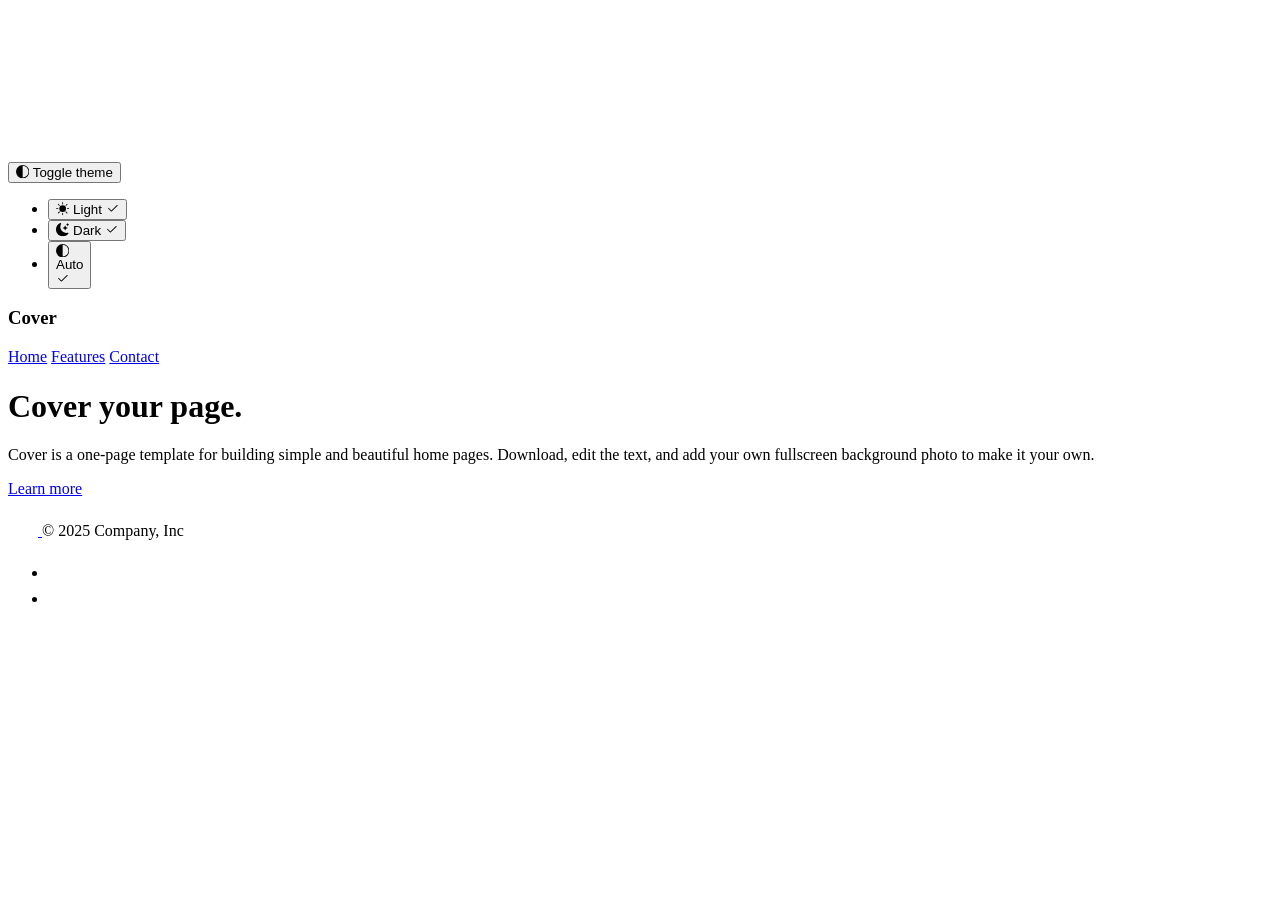
==== about.html @ 596bb82f "Start" ====
<!doctype html>
<html lang="en" class="h-100" data-bs-theme="auto">
  <head>
    <meta charset="utf-8" />
    <meta name="viewport" content="width=device-width, initial-scale=1" />
    <meta name="description" content="" />
    <meta
      name="author"
      content="Mark Otto, Jacob Thornton, and Bootstrap contributors"
    />
    <meta name="generator" content="Astro v5.13.2" />
    <title>Cover Template · Bootstrap v5.3</title>
    <link
      rel="canonical"
      href="https://getbootstrap.com/docs/5.3/examples/cover/"
    />
    <script src="../assets/js/color-modes.js"></script>
    <link href="../assets/dist/css/bootstrap.min.css" rel="stylesheet" />
    <meta name="theme-color" content="#712cf9" />
    <link href="css/styles.css" rel="stylesheet" />
  </head>
  <body class="d-flex h-100 text-center text-bg-dark">
    <svg xmlns="http://www.w3.org/2000/svg" class="d-none">
      <symbol id="check2" viewBox="0 0 16 16">
        <path
          d="M13.854 3.646a.5.5 0 0 1 0 .708l-7 7a.5.5 0 0 1-.708 0l-3.5-3.5a.5.5 0 1 1 .708-.708L6.5 10.293l6.646-6.647a.5.5 0 0 1 .708 0z"
        ></path>
      </symbol>
      <symbol id="circle-half" viewBox="0 0 16 16">
        <path
          d="M8 15A7 7 0 1 0 8 1v14zm0 1A8 8 0 1 1 8 0a8 8 0 0 1 0 16z"
        ></path>
      </symbol>
      <symbol id="moon-stars-fill" viewBox="0 0 16 16">
        <path
          d="M6 .278a.768.768 0 0 1 .08.858 7.208 7.208 0 0 0-.878 3.46c0 4.021 3.278 7.277 7.318 7.277.527 0 1.04-.055 1.533-.16a.787.787 0 0 1 .81.316.733.733 0 0 1-.031.893A8.349 8.349 0 0 1 8.344 16C3.734 16 0 12.286 0 7.71 0 4.266 2.114 1.312 5.124.06A.752.752 0 0 1 6 .278z"
        ></path>
        <path
          d="M10.794 3.148a.217.217 0 0 1 .412 0l.387 1.162c.173.518.579.924 1.097 1.097l1.162.387a.217.217 0 0 1 0 .412l-1.162.387a1.734 1.734 0 0 0-1.097 1.097l-.387 1.162a.217.217 0 0 1-.412 0l-.387-1.162A1.734 1.734 0 0 0 9.31 6.593l-1.162-.387a.217.217 0 0 1 0-.412l1.162-.387a1.734 1.734 0 0 0 1.097-1.097l.387-1.162zM13.863.099a.145.145 0 0 1 .274 0l.258.774c.115.346.386.617.732.732l.774.258a.145.145 0 0 1 0 .274l-.774.258a1.156 1.156 0 0 0-.732.732l-.258.774a.145.145 0 0 1-.274 0l-.258-.774a1.156 1.156 0 0 0-.732-.732l-.774-.258a.145.145 0 0 1 0-.274l.774-.258c.346-.115.617-.386.732-.732L13.863.1z"
        ></path>
      </symbol>
      <symbol id="sun-fill" viewBox="0 0 16 16">
        <path
          d="M8 12a4 4 0 1 0 0-8 4 4 0 0 0 0 8zM8 0a.5.5 0 0 1 .5.5v2a.5.5 0 0 1-1 0v-2A.5.5 0 0 1 8 0zm0 13a.5.5 0 0 1 .5.5v2a.5.5 0 0 1-1 0v-2A.5.5 0 0 1 8 13zm8-5a.5.5 0 0 1-.5.5h-2a.5.5 0 0 1 0-1h2a.5.5 0 0 1 .5.5zM3 8a.5.5 0 0 1-.5.5h-2a.5.5 0 0 1 0-1h2A.5.5 0 0 1 3 8zm10.657-5.657a.5.5 0 0 1 0 .707l-1.414 1.415a.5.5 0 1 1-.707-.708l1.414-1.414a.5.5 0 0 1 .707 0zm-9.193 9.193a.5.5 0 0 1 0 .707L3.05 13.657a.5.5 0 0 1-.707-.707l1.414-1.414a.5.5 0 0 1 .707 0zm9.193 2.121a.5.5 0 0 1-.707 0l-1.414-1.414a.5.5 0 0 1 .707-.707l1.414 1.414a.5.5 0 0 1 0 .707zM4.464 4.465a.5.5 0 0 1-.707 0L2.343 3.05a.5.5 0 1 1 .707-.707l1.414 1.414a.5.5 0 0 1 0 .708z"
        ></path>
      </symbol>
    </svg>
    <div
      class="dropdown position-fixed bottom-0 end-0 mb-3 me-3 bd-mode-toggle"
    >
      <button
        class="btn btn-bd-primary py-2 dropdown-toggle d-flex align-items-center"
        id="bd-theme"
        type="button"
        aria-expanded="false"
        data-bs-toggle="dropdown"
        aria-label="Toggle theme (auto)"
      >
        <svg class="bi my-1 theme-icon-active" aria-hidden="true">
          <use href="#circle-half"></use>
        </svg>
        <span class="visually-hidden" id="bd-theme-text">Toggle theme</span>
      </button>
      <ul
        class="dropdown-menu dropdown-menu-end shadow"
        aria-labelledby="bd-theme-text"
      >
        <li>
          <button
            type="button"
            class="dropdown-item d-flex align-items-center"
            data-bs-theme-value="light"
            aria-pressed="false"
          >
            <svg class="bi me-2 opacity-50" aria-hidden="true">
              <use href="#sun-fill"></use>
            </svg>
            Light
            <svg class="bi ms-auto d-none" aria-hidden="true">
              <use href="#check2"></use>
            </svg>
          </button>
        </li>
        <li>
          <button
            type="button"
            class="dropdown-item d-flex align-items-center"
            data-bs-theme-value="dark"
            aria-pressed="false"
          >
            <svg class="bi me-2 opacity-50" aria-hidden="true">
              <use href="#moon-stars-fill"></use>
            </svg>
            Dark
            <svg class="bi ms-auto d-none" aria-hidden="true">
              <use href="#check2"></use>
            </svg>
          </button>
        </li>
        <li>
          <button
            type="button"
            class="dropdown-item d-flex align-items-center active"
            data-bs-theme-value="auto"
            aria-pressed="true"
          >
            <svg class="bi me-2 opacity-50" aria-hidden="true">
              <use href="#circle-half"></use>
            </svg>
            Auto
            <svg class="bi ms-auto d-none" aria-hidden="true">
              <use href="#check2"></use>
            </svg>
          </button>
        </li>
      </ul>
    </div>
    <div class="cover-container d-flex w-100 h-100 p-3 mx-auto flex-column">
      <header class="mb-auto">
        <div>
          <h3 class="float-md-start mb-0">Cover</h3>
          <nav class="nav nav-masthead justify-content-center float-md-end">
            <a
              class="nav-link fw-bold py-1 px-0 active"
              aria-current="page"
              href="#"
              >Home</a
            >
            <a class="nav-link fw-bold py-1 px-0" href="#">Features</a>
            <a class="nav-link fw-bold py-1 px-0" href="#">Contact</a>
          </nav>
        </div>
      </header>
      <main class="px-3">
        <h1>Cover your page.</h1>
        <p class="lead">
          Cover is a one-page template for building simple and beautiful home
          pages. Download, edit the text, and add your own fullscreen background
          photo to make it your own.
        </p>
        <p class="lead">
          <a href="#" class="btn btn-lg btn-light fw-bold border-white bg-white"
            >Learn more</a
          >
        </p>
      </main>
   <footer
        class="d-flex flex-wrap justify-content-between align-items-center py-3 my-4 border-top"
      >
        <div class="col-md-4 d-flex align-items-center">
          <a
            href="/"
            class="mb-3 me-2 mb-md-0 text-body-secondary text-decoration-none lh-1"
            aria-label="Bootstrap"
          >
            <svg class="bi" width="30" height="24" aria-hidden="true">
              <use xlink:href="#bootstrap"></use>
            </svg>
          </a>
          <span class="mb-3 mb-md-0 text-body-secondary"
            >&copy; 2025 Company, Inc</span
          >
        </div>
        <ul class="nav col-md-4 justify-content-end list-unstyled d-flex">
          <li class="ms-3">
            <a class="text-body-secondary" href="#" aria-label="Instagram"
              ><svg class="bi" width="24" height="24" aria-hidden="true">
                <use xlink:href="#instagram"></use></svg></a>
          </li>
          <li class="ms-3">
            <a class="text-body-secondary" href="#" aria-label="Facebook"
              ><svg class="bi" width="24" height="24">
                <use xlink:href="#facebook"></use></svg></a>
          </li>
        </ul>
      </footer>
    </div>
  </body>
</html>
---- css/styles.css ----
.bd-placeholder-img {
        font-size: 1.125rem;
        text-anchor: middle;
        -webkit-user-select: none;
        -moz-user-select: none;
        user-select: none;
      }
      @media (min-width: 768px) {
        .bd-placeholder-img-lg {
          font-size: 3.5rem;
        }
      }
      .b-example-divider {
        width: 100%;
        height: 3rem;
        background-color: #0000001a;
        border: solid rgba(0, 0, 0, 0.15);
        border-width: 1px 0;
        box-shadow:
          inset 0 0.5em 1.5em #0000001a,
          inset 0 0.125em 0.5em #00000026;
      }
      .b-example-vr {
        flex-shrink: 0;
        width: 1.5rem;
        height: 100vh;
      }
      .bi {
        vertical-align: -0.125em;
        fill: currentColor;
      }
      .nav-scroller {
        position: relative;
        z-index: 2;
        height: 2.75rem;
        overflow-y: hidden;
      }
      .nav-scroller .nav {
        display: flex;
        flex-wrap: nowrap;
        padding-bottom: 1rem;
        margin-top: -1px;
        overflow-x: auto;
        text-align: center;
        white-space: nowrap;
        -webkit-overflow-scrolling: touch;
      }
      .btn-bd-primary {
        --bd-violet-bg: #712cf9;
        --bd-violet-rgb: 112.520718, 44.062154, 249.437846;
        --bs-btn-font-weight: 600;
        --bs-btn-color: var(--bs-white);
        --bs-btn-bg: var(--bd-violet-bg);
        --bs-btn-border-color: var(--bd-violet-bg);
        --bs-btn-hover-color: var(--bs-white);
        --bs-btn-hover-bg: #6528e0;
        --bs-btn-hover-border-color: #6528e0;
        --bs-btn-focus-shadow-rgb: var(--bd-violet-rgb);
        --bs-btn-active-color: var(--bs-btn-hover-color);
        --bs-btn-active-bg: #5a23c8;
        --bs-btn-active-border-color: #5a23c8;
      }
      .bd-mode-toggle {
        z-index: 1500;
      }
      .bd-mode-toggle .bi {
        width: 1em;
        height: 1em;
      }
      .bd-mode-toggle .dropdown-menu .active .bi {
        display: block !important;
      }
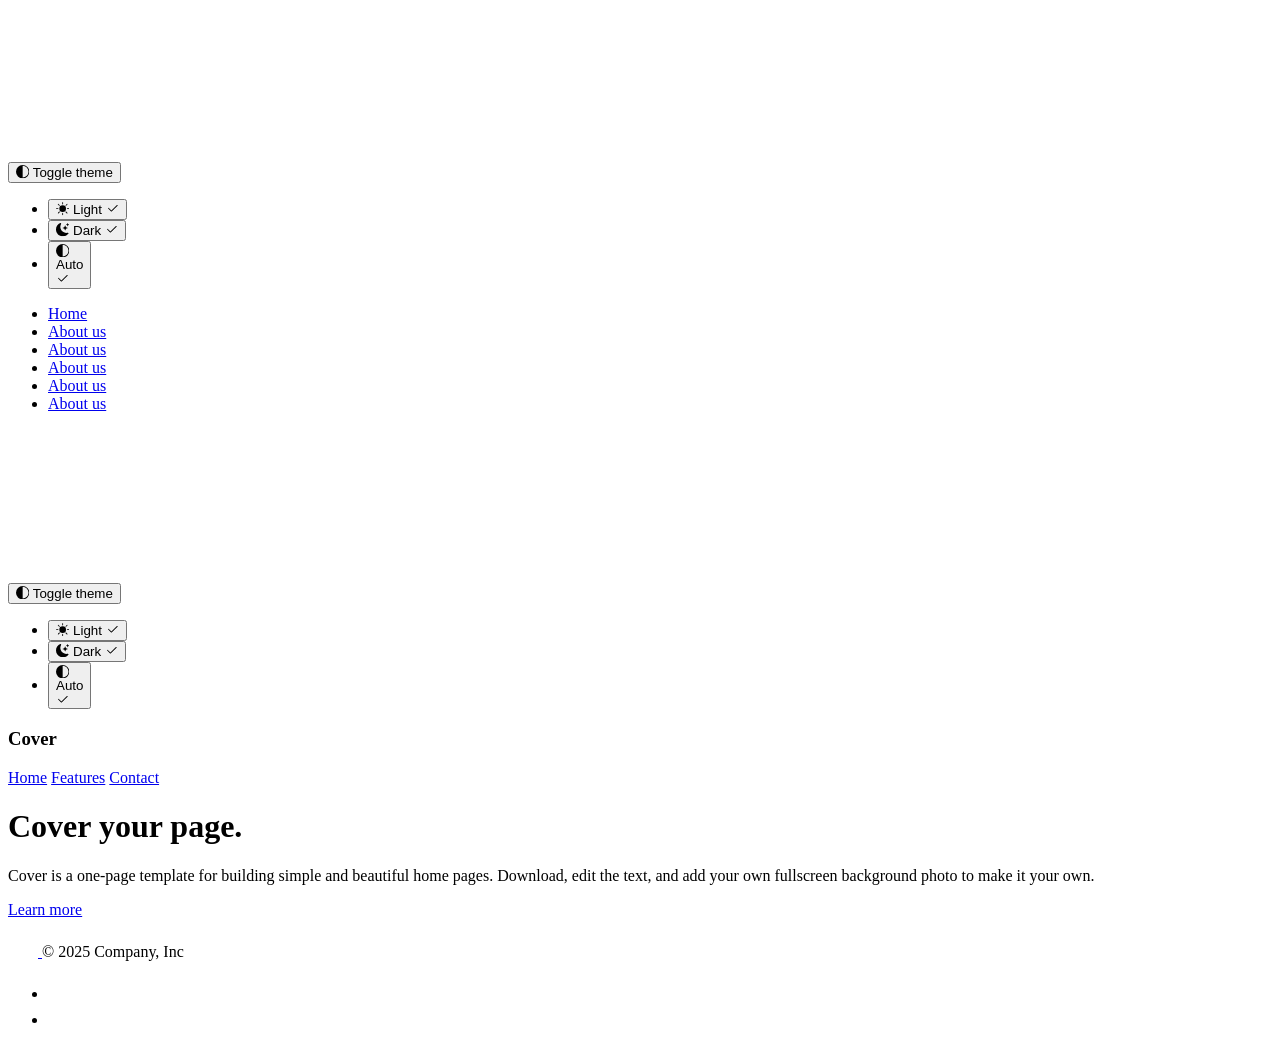
==== commit a102f968: "return" ====
--- a/about.html
+++ b/about.html
@@ -16,9 +16,198 @@
     />
     <script src="../assets/js/color-modes.js"></script>
     <link href="../assets/dist/css/bootstrap.min.css" rel="stylesheet" />
-    <meta name="theme-color" content="#712cf9" />
+    <meta naame="theme-color" content="#712cf9" />
     <link href="css/styles.css" rel="stylesheet" />
+    <style>
+      .bd-placeholder-img {
+        font-size: 1.125rem;
+        text-anchor: middle;
+        -webkit-user-select: none;
+        -moz-user-select: none;
+        user-select: none;
+      }
+      @media (min-width: 768px) {
+        .bd-placeholder-img-lg {
+          font-size: 3.5rem;
+        }
+      }
+      .b-example-divider {
+        width: 100%;
+        height: 3rem;
+        background-color: #0000001a;
+        border: solid rgba(0, 0, 0, 0.15);
+        border-width: 1px 0;
+        box-shadow:
+          inset 0 0.5em 1.5em #0000001a,
+          inset 0 0.125em 0.5em #00000026;
+      }
+      .b-example-vr {
+        flex-shrink: 0;
+        width: 1.5rem;
+        height: 100vh;
+      }
+      .bi {
+        vertical-align: -0.125em;
+        fill: currentColor;
+      }
+      .nav-scroller {
+        position: relative;
+        z-index: 2;
+        height: 2.75rem;
+        overflow-y: hidden;
+      }
+      .nav-scroller .nav {
+        display: flex;
+        flex-wrap: nowrap;
+        padding-bottom: 1rem;
+        margin-top: -1px;
+        overflow-x: auto;
+        text-align: center;
+        white-space: nowrap;
+        -webkit-overflow-scrolling: touch;
+      }
+      .btn-bd-primary {
+        --bd-violet-bg: #712cf9;
+        --bd-violet-rgb: 112.520718, 44.062154, 249.437846;
+        --bs-btn-font-weight: 600;
+        --bs-btn-color: var(--bs-white);
+        --bs-btn-bg: var(--bd-violet-bg);
+        --bs-btn-border-color: var(--bd-violet-bg);
+        --bs-btn-hover-color: var(--bs-white);
+        --bs-btn-hover-bg: #6528e0;
+        --bs-btn-hover-border-color: #6528e0;
+        --bs-btn-focus-shadow-rgb: var(--bd-violet-rgb);
+        --bs-btn-active-color: var(--bs-btn-hover-color);
+        --bs-btn-active-bg: #5a23c8;
+        --bs-btn-active-border-color: #5a23c8;
+      }
+      .bd-mode-toggle {
+        z-index: 1500;
+      }
+      .bd-mode-toggle .bi {
+        width: 1em;
+        height: 1em;
+      }
+      .bd-mode-toggle .dropdown-menu .active .bi {
+        display: block !important;
+      }
+    </style>
   </head>
+  <body>
+
+    <!-- NAVBAR -->
+    <nav id="mainNav" class="navbar navbar-expand-md bg-body-tertiary fixed-top border-top">
+        <div class="container-fluid">
+            <header data-bs-theme="dark">
+                <nav class="navbar navbar-expand-md navbar-dark fixed-top bg-dark">
+                    <div class="d-flex align-items-center gap-2">
+                    </div>
+                </nav>
+            </header>
+        </div>
+
+
+        <div class="container">
+            <header class="d-flex flex-wrap justify-content-center py-3 mb-4 border-bottom">
+
+                <body>
+                    <svg xmlns="http://www.w3.org/2000/svg" class="d-none">
+                        <symbol id="check2" viewBox="0 0 16 16">
+                            <path
+                                d="M13.854 3.646a.5.5 0 0 1 0 .708l-7 7a.5.5 0 0 1-.708 0l-3.5-3.5a.5.5 0 1 1 .708-.708L6.5 10.293l6.646-6.647a.5.5 0 0 1 .708 0z">
+                            </path>
+                        </symbol>
+                        <symbol id="circle-half" viewBox="0 0 16 16">
+                            <path d="M8 15A7 7 0 1 0 8 1v14zm0 1A8 8 0 1 1 8 0a8 8 0 0 1 0 16z"></path>
+                        </symbol>
+                        <symbol id="moon-stars-fill" viewBox="0 0 16 16">
+                            <path
+                                d="M6 .278a.768.768 0 0 1 .08.858 7.208 7.208 0 0 0-.878 3.46c0 4.021 3.278 7.277 7.318 7.277.527 0 1.04-.055 1.533-.16a.787.787 0 0 1 .81.316.733.733 0 0 1-.031.893A8.349 8.349 0 0 1 8.344 16C3.734 16 0 12.286 0 7.71 0 4.266 2.114 1.312 5.124.06A.752.752 0 0 1 6 .278z">
+                            </path>
+                            <path
+                                d="M10.794 3.148a.217.217 0 0 1 .412 0l.387 1.162c.173.518.579.924 1.097 1.097l1.162.387a.217.217 0 0 1 0 .412l-1.162.387a1.734 1.734 0 0 0-1.097 1.097l-.387 1.162a.217.217 0 0 1-.412 0l-.387-1.162A1.734 1.734 0 0 0 9.31 6.593l-1.162-.387a.217.217 0 0 1 0-.412l1.162-.387a1.734 1.734 0 0 0 1.097-1.097l.387-1.162zM13.863.099a.145.145 0 0 1 .274 0l.258.774c.115.346.386.617.732.732l.774.258a.145.145 0 0 1 0 .274l-.774.258a1.156 1.156 0 0 0-.732.732l-.258.774a.145.145 0 0 1-.274 0l-.258-.774a1.156 1.156 0 0 0-.732-.732l-.774-.258a.145.145 0 0 1 0-.274l.774-.258c.346-.115.617-.386.732-.732L13.863.1z">
+                            </path>
+                        </symbol>
+                        <symbol id="sun-fill" viewBox="0 0 16 16">
+                            <path
+                                d="M8 12a4 4 0 1 0 0-8 4 4 0 0 0 0 8zM8 0a.5.5 0 0 1 .5.5v2a.5.5 0 0 1-1 0v-2A.5.5 0 0 1 8 0zm0 13a.5.5 0 0 1 .5.5v2a.5.5 0 0 1-1 0v-2A.5.5 0 0 1 8 13zm8-5a.5.5 0 0 1-.5.5h-2a.5.5 0 0 1 0-1h2a.5.5 0 0 1 .5.5zM3 8a.5.5 0 0 1-.5.5h-2a.5.5 0 0 1 0-1h2A.5.5 0 0 1 3 8zm10.657-5.657a.5.5 0 0 1 0 .707l-1.414 1.415a.5.5 0 1 1-.707-.708l1.414-1.414a.5.5 0 0 1 .707 0zm-9.193 9.193a.5.5 0 0 1 0 .707L3.05 13.657a.5.5 0 0 1-.707-.707l1.414-1.414a.5.5 0 0 1 .707 0zm9.193 2.121a.5.5 0 0 1-.707 0l-1.414-1.414a.5.5 0 0 1 .707-.707l1.414 1.414a.5.5 0 0 1 0 .707zM4.464 4.465a.5.5 0 0 1-.707 0L2.343 3.05a.5.5 0 1 1 .707-.707l1.414 1.414a.5.5 0 0 1 0 .708z">
+                            </path>
+                        </symbol>
+                    </svg>
+                    <div class="dropdown position-fixed bottom-0 end-0 mb-3 me-3 bd-mode-toggle">
+                        <button class="btn btn-bd-primary py-2 dropdown-toggle d-flex align-items-center" id="bd-theme"
+                            type="button" aria-expanded="false" data-bs-toggle="dropdown"
+                            aria-label="Toggle theme (auto)">
+                            <svg class="bi my-1 theme-icon-active" aria-hidden="true">
+                                <use href="#circle-half"></use>
+                            </svg>
+                            <span class="visually-hidden" id="bd-theme-text">Toggle theme</span>
+                        </button>
+                        <ul class="dropdown-menu dropdown-menu-end shadow" aria-labelledby="bd-theme-text">
+                            <li>
+                                <button type="button" class="dropdown-item d-flex align-items-center"
+                                    data-bs-theme-value="light" aria-pressed="false">
+                                    <svg class="bi me-2 opacity-50" aria-hidden="true">
+                                        <use href="#sun-fill"></use>
+                                    </svg>
+                                    Light
+                                    <svg class="bi ms-auto d-none" aria-hidden="true">
+                                        <use href="#check2"></use>
+                                    </svg>
+                                </button>
+                            </li>
+                            <li>
+                                <button type="button" class="dropdown-item d-flex align-items-center"
+                                    data-bs-theme-value="dark" aria-pressed="false">
+                                    <svg class="bi me-2 opacity-50" aria-hidden="true">
+                                        <use href="#moon-stars-fill"></use>
+                                    </svg>
+                                    Dark
+                                    <svg class="bi ms-auto d-none" aria-hidden="true">
+                                        <use href="#check2"></use>
+                                    </svg>
+                                </button>
+                            </li>
+                            <li>
+                                <button type="button" class="dropdown-item d-flex align-items-center active"
+                                    data-bs-theme-value="auto" aria-pressed="true">
+                                    <svg class="bi me-2 opacity-50" aria-hidden="true">
+                                        <use href="#circle-half"></use>
+                                    </svg>
+                                    Auto
+                                    <svg class="bi ms-auto d-none" aria-hidden="true">
+                                        <use href="#check2"></use>
+                                    </svg>
+                                </button>
+                            </li>
+                        </ul>
+                    </div>
+                    <a href="/"
+                        class="d-flex align-items-center mb-3 mb-md-0 me-md-auto link-body-emphasis text-decoration-none">
+
+
+                    </a>
+                    <ul class="nav nav-pills">
+                        <li class="nav-item">
+                            <a href="index.html" class="nav-link active" aria-current="page">Home</a>
+                        </li>
+                        <li class="nav-item"><a href="about.html" class="nav-link active" aria-current="page">About
+                                us</a></li>
+                                 <li class="nav-item"><a href="events.html" class="nav-link active" aria-current="page">About
+                                us</a></li>
+                                 <li class="nav-item"><a href="menu.html" class="nav-link active" aria-current="page">About
+                                us</a></li>
+                                 <li class="nav-item"><a href="order.html" class="nav-link active" aria-current="page">About
+                                us</a></li>
+                                 <li class="nav-item"><a href="review.html" class="nav-link active" aria-current="page">About
+                                us</a></li>
+
+                    </ul>
+            </header>
+        </div>
+        </li>
+    </nav>
+  </body>
   <body class="d-flex h-100 text-center text-bg-dark">
     <svg xmlns="http://www.w3.org/2000/svg" class="d-none">
       <symbol id="check2" viewBox="0 0 16 16">
--- a/css/styles.css
+++ b/css/styles.css
@@ -69,4 +69,149 @@
       }
       .bd-mode-toggle .dropdown-menu .active .bi {
         display: block !important;
+      }
+       .bd-placeholder-img {
+        font-size: 1.125rem;
+        text-anchor: middle;
+        -webkit-user-select: none;
+        -moz-user-select: none;
+        user-select: none;
+      }
+      @media (min-width: 768px) {
+        .bd-placeholder-img-lg {
+          font-size: 3.5rem;
+        }
+      }
+      .b-example-divider {
+        width: 100%;
+        height: 3rem;
+        background-color: #0000001a;
+        border: solid rgba(0, 0, 0, 0.15);
+        border-width: 1px 0;
+        box-shadow:
+          inset 0 0.5em 1.5em #0000001a,
+          inset 0 0.125em 0.5em #00000026;
+      }
+      .b-example-vr {
+        flex-shrink: 0;
+        width: 1.5rem;
+        height: 100vh;
+      }
+      .bi {
+        vertical-align: -0.125em;
+        fill: currentColor;
+      }
+      .nav-scroller {
+        position: relative;
+        z-index: 2;
+        height: 2.75rem;
+        overflow-y: hidden;
+      }
+      .nav-scroller .nav {
+        display: flex;
+        flex-wrap: nowrap;
+        padding-bottom: 1rem;
+        margin-top: -1px;
+        overflow-x: auto;
+        text-align: center;
+        white-space: nowrap;
+        -webkit-overflow-scrolling: touch;
+      }
+      .btn-bd-primary {
+        --bd-violet-bg: #712cf9;
+        --bd-violet-rgb: 112.520718, 44.062154, 249.437846;
+        --bs-btn-font-weight: 600;
+        --bs-btn-color: var(--bs-white);
+        --bs-btn-bg: var(--bd-violet-bg);
+        --bs-btn-border-color: var(--bd-violet-bg);
+        --bs-btn-hover-color: var(--bs-white);
+        --bs-btn-hover-bg: #6528e0;
+        --bs-btn-hover-border-color: #6528e0;
+        --bs-btn-focus-shadow-rgb: var(--bd-violet-rgb);
+        --bs-btn-active-color: var(--bs-btn-hover-color);
+        --bs-btn-active-bg: #5a23c8;
+        --bs-btn-active-border-color: #5a23c8;
+      }
+      .bd-mode-toggle {
+        z-index: 1500;
+      }
+      .bd-mode-toggle .bi {
+        width: 1em;
+        height: 1em;
+      }
+      .bd-mode-toggle .dropdown-menu .active .bi {
+        display: block !important;
+      }
+
+     .bd-placeholder-img {
+        font-size: 1.125rem;
+        text-anchor: middle;
+        -webkit-user-select: none;
+        -moz-user-select: none;
+        user-select: none;
+      }
+      @media (min-width: 768px) {
+        .bd-placeholder-img-lg {
+          font-size: 3.5rem;
+        }
+      }
+      .b-example-divider {
+        width: 100%;
+        height: 3rem;
+        background-color: #0000001a;
+        border: solid rgba(0, 0, 0, 0.15);
+        border-width: 1px 0;
+        box-shadow:
+          inset 0 0.5em 1.5em #0000001a,
+          inset 0 0.125em 0.5em #00000026;
+      }
+      .b-example-vr {
+        flex-shrink: 0;
+        width: 1.5rem;
+        height: 100vh;
+      }
+      .bi {
+        vertical-align: -0.125em;
+        fill: currentColor;
+      }
+      .nav-scroller {
+        position: relative;
+        z-index: 2;
+        height: 2.75rem;
+        overflow-y: hidden;
+      }
+      .nav-scroller .nav {
+        display: flex;
+        flex-wrap: nowrap;
+        padding-bottom: 1rem;
+        margin-top: -1px;
+        overflow-x: auto;
+        text-align: center;
+        white-space: nowrap;
+        -webkit-overflow-scrolling: touch;
+      }
+      .btn-bd-primary {
+        --bd-violet-bg: #712cf9;
+        --bd-violet-rgb: 112.520718, 44.062154, 249.437846;
+        --bs-btn-font-weight: 600;
+        --bs-btn-color: var(--bs-white);
+        --bs-btn-bg: var(--bd-violet-bg);
+        --bs-btn-border-color: var(--bd-violet-bg);
+        --bs-btn-hover-color: var(--bs-white);
+        --bs-btn-hover-bg: #6528e0;
+        --bs-btn-hover-border-color: #6528e0;
+        --bs-btn-focus-shadow-rgb: var(--bd-violet-rgb);
+        --bs-btn-active-color: var(--bs-btn-hover-color);
+        --bs-btn-active-bg: #5a23c8;
+        --bs-btn-active-border-color: #5a23c8;
+      }
+      .bd-mode-toggle {
+        z-index: 1500;
+      }
+      .bd-mode-toggle .bi {
+        width: 1em;
+        height: 1em;
+      }
+      .bd-mode-toggle .dropdown-menu .active .bi {
+        display: block !important;
       }
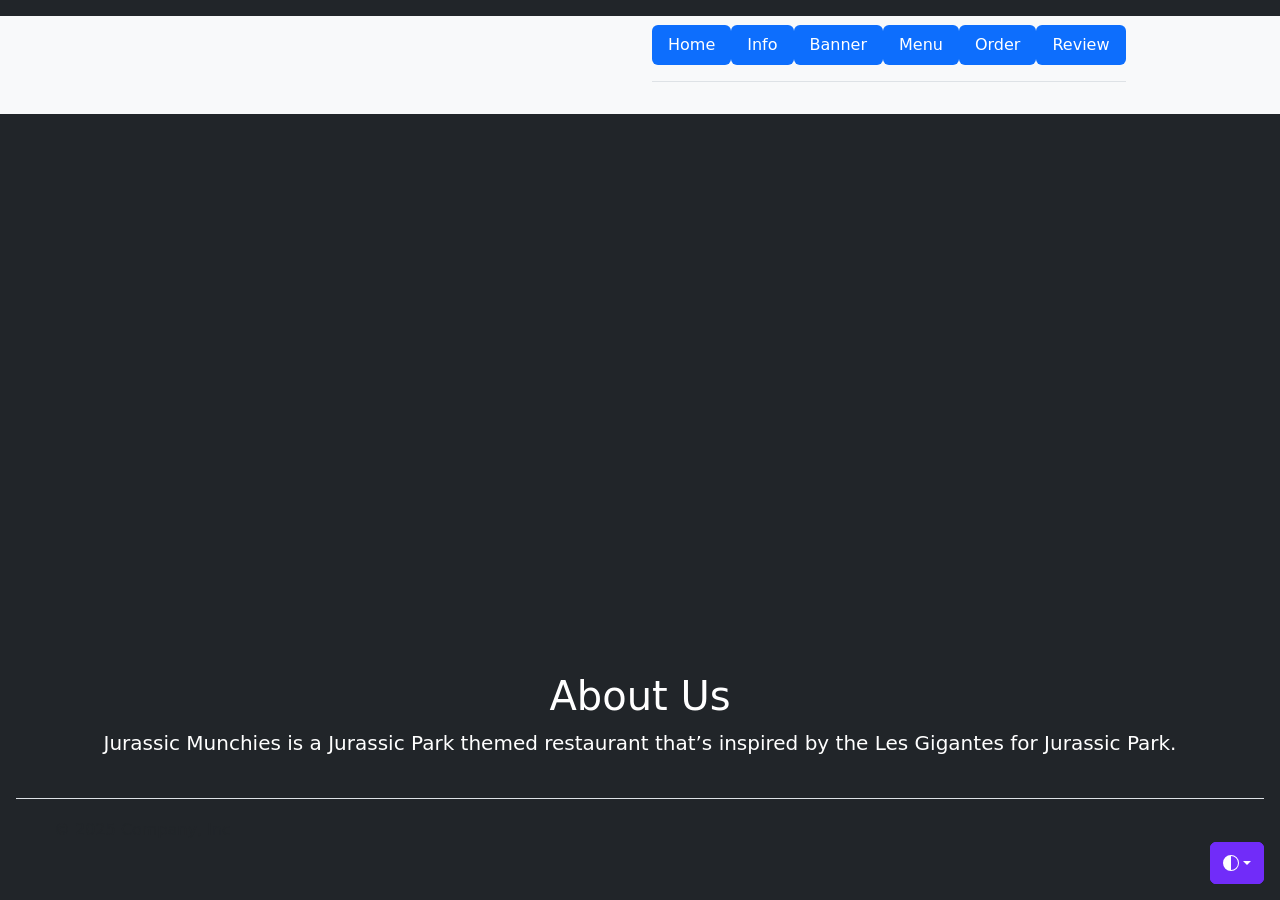
==== commit 294d9663: "added" ====
--- a/about.html
+++ b/about.html
@@ -17,6 +17,7 @@
     <script src="../assets/js/color-modes.js"></script>
     <link href="../assets/dist/css/bootstrap.min.css" rel="stylesheet" />
     <meta naame="theme-color" content="#712cf9" />
+ <link href="https://cdn.jsdelivr.net/npm/bootstrap@5.3.9/dist/css/bootstrap.min.css" rel="stylesheet" integrity="sha384-yEPZ7jP9S0QKiUQ0m3jjsO4ProIW7wvR9gXkI7JOGa2XVsw53Yke2bsdkBbjmmiX" crossorigin="anonymous">
     <link href="css/styles.css" rel="stylesheet" />
     <style>
       .bd-placeholder-img {
@@ -191,16 +192,16 @@
                         <li class="nav-item">
                             <a href="index.html" class="nav-link active" aria-current="page">Home</a>
                         </li>
-                        <li class="nav-item"><a href="about.html" class="nav-link active" aria-current="page">About
-                                us</a></li>
-                                 <li class="nav-item"><a href="events.html" class="nav-link active" aria-current="page">About
-                                us</a></li>
-                                 <li class="nav-item"><a href="menu.html" class="nav-link active" aria-current="page">About
-                                us</a></li>
-                                 <li class="nav-item"><a href="order.html" class="nav-link active" aria-current="page">About
-                                us</a></li>
-                                 <li class="nav-item"><a href="review.html" class="nav-link active" aria-current="page">About
-                                us</a></li>
+                        <li class="nav-item"><a href="about.html" class="nav-link active" aria-current="page">Info
+                            </a></li>
+                                 <li class="nav-item"><a href="events.html" class="nav-link active" aria-current="page"> Banner
+                                </a></li>
+                                 <li class="nav-item"><a href="menu.html" class="nav-link active" aria-current="page"> Menu
+                                </a></li>
+                                 <li class="nav-item"><a href="order.html" class="nav-link active" aria-current="page">Order
+                                </a></li>
+                                 <li class="nav-item"><a href="review.html" class="nav-link active" aria-current="page">Review
+                                </a></li>
 
                     </ul>
             </header>
@@ -321,17 +322,11 @@
         </div>
       </header>
       <main class="px-3">
-        <h1>Cover your page.</h1>
+        <h1>About Us</h1>
         <p class="lead">
-          Cover is a one-page template for building simple and beautiful home
-          pages. Download, edit the text, and add your own fullscreen background
-          photo to make it your own.
+          Jurassic Munchies is a Jurassic Park themed restaurant that’s inspired by the Les Gigantes for Jurassic Park.
         </p>
-        <p class="lead">
-          <a href="#" class="btn btn-lg btn-light fw-bold border-white bg-white"
-            >Learn more</a
-          >
-        </p>
+       
       </main>
    <footer
         class="d-flex flex-wrap justify-content-between align-items-center py-3 my-4 border-top"
